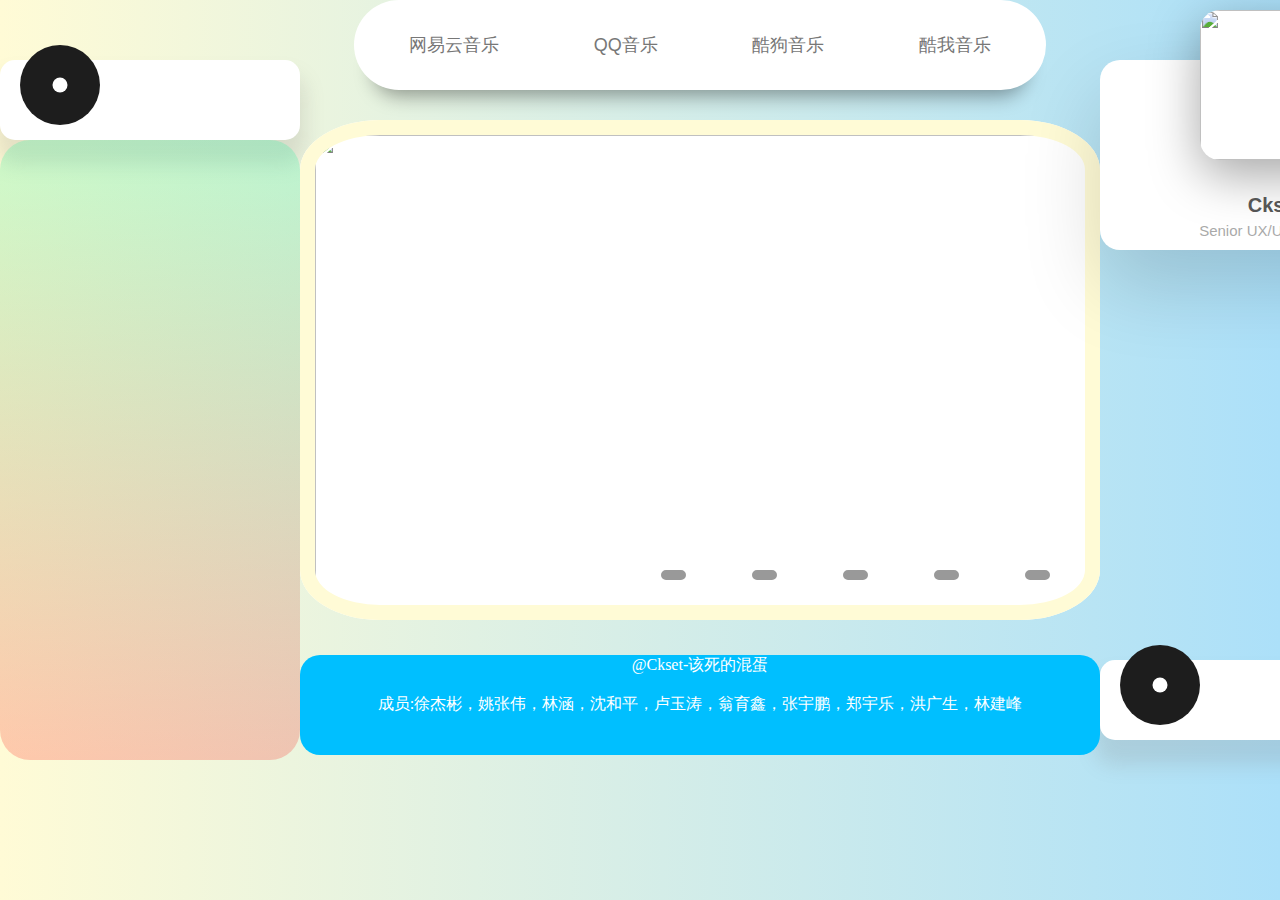
==== index.html @ 204e800f "Rename son.html to index.html" ====
<!DOCTYPE html>
<html lang="en">
<head>
    <meta charset="UTF-8">
    <title>Title</title>
    <link rel="stylesheet" href="card.css">
    <link rel="stylesheet" href="Navigation.css">
    <script src="audio2.js"></script>
    <script src="picture.js"></script>
    <style>
      html,
      /*
      主体
       */
      body{
        position: relative;
        width: 100%;
        height: 100%;
        background-image: linear-gradient(to right,#fffbd6 0%,#ace0f9 100%);
        display: flex;
        justify-content: flex-start;
      }
      .player{
          position: relative;
      }
      .control{
          width: 300px;
          height: 80px;
          top: 60px;
          background: #fff;
          border-radius: 15px;
          position: relative;
          box-shadow: 0 20px 20px 5px rgba(132,123,123,0.2);
      }
      .alarm{
          width: 80px;
          height: 80px;
          border-radius: 50%;
          position: absolute;
          top: -15px;
          left: 20px;
          background-color: #1d1d1d;
          transform: scale(1);
          transition: all 0.5s ease;
      }
      .alarm::before{
          content: '';
          position: absolute;
          top: 0;
          left: 0;
          width: 100%;
          bottom: 0;
          border-radius: 50%;
          background: url("ING/img/偏爱.jpg");
          background-size: 100%;
      }
      .control.active .alarm::before{
          animation:rotateF 3s infinite linear;
      }
      @keyframes rotateF {
          0%{
              transform: rotate(0deg);
          }
          100%{
              transform: rotate(360deg);
          }
      }
      .alarm::after{
          content: '';
          position: absolute;
          width: 15px;
          height: 15px;
          background: white;
          border-radius: 50%;
          z-index: 1;
          top: 50%;
          left: 50%;
          transform: translateX(-50%) translateY(-50%);
      }
      .buts{
          display: flex;
          justify-content: flex-end;
          height: 80px;
          padding: 0 15px;
      }
      .prev,.play,.next{
          width: 55px;
          height: auto;
          border-radius: 10px;
          background: #1d1d1d;
          cursor: pointer;
      }
      .prev:hover,.play:hover,.next:hover{
          background: white;
      }
      .prev{
          background: url("ING/img/next.jpg") no-repeat center center;
          background-size: 20px;
      }
      .play{
          background: url("/ING/img/16912.svg") no-repeat center center;
          background-size: 15px;
      }
      .next{
          background: url("/ING/img/16913.svg") no-repeat center center;
          background-size: 20px;
      }
      /*播放时*/
      .control.active .play{
          background: url("/ING/img/16915.svg") no-repeat center center;
          background-size: 20px;
      }
      .info{
          opacity: 0;
          position: absolute;
          right: 10px;
          left: 10px;
          height: 60px;
          background: rgba(255,255,255,0.5);
          padding: 5px 15px 5px 110px;
          border-radius: 15px;
      }
      .info.active{
          opacity: 1;

      }
      .song{
          color: #1d1d1d;
          font-size: 16px;
          margin-bottom: 5px;
      }
      .name{
          font-size: 12px;
          color: #999999;
          margin-bottom: 8px;
      }
      /*.progress-bar{
          border-radius: 2px;
          background: #ddd;
          width: 100%;
          height: 1px;
          overflow: hidden;
      }
      */
      .progress-bar-container{
          border-radius: 2px;
          background: #ddd;
          width: 100%;
          height: 100%;

      }
      .progress-bar{
          background: red;
          width: 100%;
          height: 100%;
          overflow: hidden;
      }
      .bar{
          background: red;
          width: 100%;
          height: 1px;
      }
      .progress-bar::before{
          content: "";
          position: absolute;
          width: 100%;
          height: 100%;
          transform: scaleX(0);
          transform-origin: left center;
          animation: 180s progress ease-out forwards;
      }
      @keyframes progress {
          to{
              transform: scaleX(1);
          }
      }
      #progressBar{
          width:165px;
          height:2px;
          background:#e9e9e9;
          margin-top:10px;
          position: relative;
          border-radius: 2px;
      }
      #playProgressBar{
          position: absolute;
          top:0;left:0;
          background:red;
          height:2px;
          width:165px;
          border-radius: 2px;
      }
      #ptxt{
          width:100%;
          height:2px;
          text-align:right;
          top: -21px;
          font-size: 1px;
          line-height: 30px;
          z-index: 10;
          position: absolute;
      }
      .content{
          position: relative;
      }
      .boder{
          position: relative;
          top: 60px;
          width: 300px;
          opacity: 20%;
          border-radius: 30px 30px;
          background-image: linear-gradient(to top,red 0%,mediumspringgreen 100%);
      }
      .container{
          width: 100%;
      }
      .lrc{
          opacity: 1;
      }

      .container .lrc{
          height: 620px;
          overflow: hidden;
          display: block;
          margin: 0 auto;
      }
      .container .lrc #ullrc{
          width: 100%;
          padding: 0;
          list-style: none;
          transition: 0.3s all ease;
          margin: 0;
      }
      /*歌词普通样式*/
      .container .lrc #ullrc li{
          height: 35px;
          line-height: 35px;
          font-size: 1em;
          color: ghostwhite;
          font-weight: normal;
          transition: .3s all ease;/*一定要加上不然看着突兀*/
          list-style-type: none;
          text-align: center;
          display: block;
          width: 100%;
          margin: 0 auto;
      }
      /*动态歌词样式*/
      .container .lrc #ullrc li.active{
          font-size: 1.2em;
          color: blue;
          font-weight: bold;
      }


    </style>
</head>
<body>
<div class="player">
    <!--互动-->
    <div class="info" id="info">
        <audio id="myAudio">
            <source src="../audio/pianai.mp3">
        </audio>
        <div class="song" id="song">偏爱</div>
        <div class="name" id="name">张芸京</div>
        <div id="progressBar">
            <div id="ptxt">0%</div>
            <div id="playProgressBar"></div>
        </div>
    </div>

    <div class="control" id="control">

        <div class="alarm"></div>
        <div class="buts">
            <div class="prev" id="prev"></div>
            <div id="play" class="play"></div>
            <div class="next" id="next"></div>
        </div>
    </div>
    <div class="boder">
        <div class="container">

            <div class="btn">

            </div>
            <div class="lrc">
                <ul id="ullrc">

                </ul>
            </div>
        </div>
</div>


</div>
<!--导航下属-->
<div class="kua">
<div class="Navigation">
    <nav>
        <ul class="u1">
            <a href="https://music.163.com/"><li class="l1">网易云音乐</li></a>
            <a href="https://y.qq.com/"><li class="l1">QQ音乐</li></a>
            <a href="https://www.kugou.com/"><li class="l1">酷狗音乐</li></a>
            <a href="https://kuwo.cn/"><li class="l1">酷我音乐</li></a>
        </ul>
    </nav>
</div>
    <div class="kua1">
        <div id="max">
            <div class="re">
                <ul class="u2">
                    <li class="l2"><img src="ING/img/true.png" alt=""></li>
                    <li class="l2"><img src="ING/img/h.png" alt=""></li>
                    <li class="l2"><img src="ING/img/980.png" alt=""></li>
                    <li class="l2"><img src="ING/img/R.png" alt=""></li>
                    <li class="l2"><img src="ING/img/w.png" alt=""></li>
                </ul>
                <ol class="o1">
                    <li class="l2"></li>
                    <li class="l2"></li>
                    <li class="l2"></li>
                    <li class="l2"></li>
                    <li class="l2"></li>
                </ol>
            </div>
        </div>
        <div class="bottom">
            <span class="style4">@Ckset-该死的混蛋</span><br />
            <span class="style4">成员:徐杰彬，姚张伟，林涵，沈和平，卢玉涛，翁育鑫，张宇鹏，郑宇乐，洪广生，林建峰</span> <br />
        </div>
    </div>
</div>
<div class="c1">
<div class="card">
    <div class="imgBx">
        <img src="ING/img/微信图片_20221103225539.jpg">
    </div>
    <div class="content">
        <div class="details">
            <h2>Ckset<br><span>Senior UX/UI Designer</span></h2>
            <div class="data">
                <h3>342<br><span>Posts</span></h3>
                <h3>120k<br><span>Followers</span></h3>
                <h3>285<br><span>Following</span></h3>
            </div>
            <div class="actionBtn">
                <a href="https://space.bilibili.com/302290376?spm_id_from=333.1007.0.0"><button>Follow</button></a>
                <a href="https://message.bilibili.com/#/reply"><button>Message</button></a>
            </div>

        </div>

    </div>
    <div class="player2">
        <div class="info2" id="info2">
            <div class="song2" id="song2">偏爱</div>
            <div class="name2" id="name2">张芸京</div>
            <div id="progressBar2">
                <div id="ptxt2">0%</div>
                <div id="playProgressBar2"></div>
            </div>
        </div>
        <div>
            <div class="control2" id="control2">
                <audio id="myAudio2">
                    <source src="">
                </audio>
                <div class="alarm2"></div>
                <div class="buts2">
                    <div class="prev2" id="prev2"></div>
                    <div id="play2" class="play2"></div>
                    <div class="next2" id="next2"></div>
                </div>
            </div>
        </div>

</div>


    </div>
</div>
<div class="Ckset">

</div>
</body>
<script>
    //播放按钮
    let playBut=document.getElementById("play");
    let prev=document.getElementById("prev");
    //播放器
    let myAudio=document.getElementById("myAudio");
    //控件
    let controlDom=document.getElementById('control');
    //音乐信息
    let infoBar=document.getElementById('info');

    playBut.addEventListener("click",playF);

    let arrys0 = ["audio/pianai.mp3","audio/lydy.mp3","audio/wjsj.mp3"];

    //获取Audio对象
    let AudioDom  =  document.getElementById("myAudio");
    //设置播放源

    AudioDom.src = arrys0[0];

    //点击事件
    function playF(){
        //判断当前是否在播放
        let flag=Array.from(controlDom.classList).some(function (item){
            return item == "active";
        });
        if (flag){
            //播放中点击暂停
            controlDom.classList.remove('active');
            infoBar.classList.remove('active');
            myAudio.pause();
        }else{
            //播放
            let lrc=`[00:00.000] 作词 : 葛大为
[00:01.000] 作曲 : 陈伟
[00:02.421] 编曲 : 陈伟
[00:04.136]
[00:14.752] 把昨天都作废
[00:17.993] 现在你在我眼前
[00:21.746] 我想爱 请给我机会
[00:28.238] 如果我错了也承担
[00:32.054] 认定你就是答案
[00:36.919] 我不怕谁嘲笑我极端
[00:41.887] 相信自己的直觉
[00:45.766] 顽固的人不喊累
[00:49.187] 爱上你 我不撤退
[00:54.890] 我说过 我不闪躲
[00:58.109] 我非要这么做
[01:00.845] 讲不听 也偏要爱
[01:03.501] 更努力爱 让你明白
[01:08.763] 没有别条路能走
[01:11.642] 你决定 要不要陪我
[01:14.494] 讲不听偏爱
[01:16.267] 靠我感觉爱
[01:17.870] 等你的依赖
[01:21.210] 对你偏爱
[01:28.280] 痛也很愉快
[01:36.856] 把昨天都作废
[01:40.143] 现在你在我眼前
[01:43.945] 我想爱 请给我机会
[01:50.570] 如果我错了也承担
[01:54.367] 认定你就是答案
[01:59.245] 我不怕谁嘲笑我极端
[02:04.220] 相信自己的直觉
[02:08.024] 顽固的人不喊累
[02:11.572] 爱上你 我不撤退
[02:17.171] 我说过 我不闪躲
[02:20.334] 我非要这么做
[02:23.001] 讲不听 也偏要爱
[02:25.655] 更努力爱 让你明白
[02:30.942] 没有别条路能走
[02:33.833] 你决定 要不要陪我
[02:36.778] 讲不听偏爱
[02:38.577] 靠我感觉爱
[02:40.224] 等你的依赖
[02:43.273] 不后悔 有把握 我不闪躲
[02:47.773] 我非要这么做
[02:50.354] 讲不听 也偏要爱
[02:52.881] 更努力爱 让你明白
[02:58.272] 没有别条路能走
[03:01.159] 你决定 要不要陪我
[03:04.177] 讲不听偏爱
[03:05.850] 靠我感觉爱
[03:07.649] 等你的依赖
[03:10.977] 对你偏爱
[03:18.024] 痛也很愉快`;
            function $(id) {
                return document.getElementById(id);
            }//这样写以后getid方便
            function getLrcArray() {
                //分割每一列
                let parts = lrc.split("\n");
                //遍历分割每一句
                for (let index = 0; index < parts.length; index++) {
                    parts[index] = getLrcObj(parts[index]);
                }
                return parts;

                function getLrcObj(content) {
                    //把一句分割为俩部分
                    let twoParts = content.split("]");
                    let time = twoParts[0].substr(1);//将时间前的"["截掉
                    let timeParts = time.split(":");//用秒处理比较翻版我们这里这里转换成秒
                    let seconds = +timeParts[1];
                    let min = +timeParts[0];
                    seconds = min * 60 + seconds;
                    //歌词获取
                    let swords = twoParts[1];
                    return{//返回秒和歌词
                        seconds: seconds,
                        swords: swords,
                    };
                }
            }
            let lrcArray = getLrcArray();//结果存储在这里
            function inputLrc() {
                for (let index = 0; index < lrcArray.length; index++) {//不用数,有多少句创建多少li标签
                    let li = document.createElement("li");
                    li.innerText = lrcArray[index].swords;//歌词放入
                    $("ullrc").appendChild(li);//将这个li作为ul的子元素

                }
            }
            inputLrc();

            function setPosition() {
                let index = getLrcIndex();
                if (index == -1) {
                    return;
                }
                let lrc_li_height = 35, lrc_ul_height = 570;//定义行高和歌词box高度
                let top = index * lrc_li_height + lrc_li_height / 2 - lrc_ul_height / 2;//计算
                if (top < 0) {
                    top = 0;//如果top为负说明歌词在开始几句,无需滚动,top归零
                }
                $("ullrc").style.marginTop = -top + "px";//改变mt
                let activeLi = $("ullrc").querySelector(".active");//寻找ul下类名为active的元素并返回之
                if(activeLi){
                    activeLi.classList.remove("active");//删
                }
                $("ullrc").children[index].classList.add("active");//添
            }
            let turn=0;

            function getLrcIndex(){
                let time = $("myAudio").currentTime;
                for (let index = 0; index < lrcArray.length; index++) {
                    if (lrcArray[index].seconds > time) {
                        return index - 1;
                    }
                }
            }
            $("myAudio").ontimeupdate = setPosition;
            controlDom.classList.add('active');
            infoBar.classList.add('active');
            myAudio.play();
        }
    }
    //监听 Audio 的 timeupdate方法来实时获取播放进度
    AudioDom.addEventListener("timeupdate",function(){

        //获取当前播放的百分比  当前进度/总进度
        let percent  = AudioDom.currentTime / AudioDom.duration

        //计算进度条的因子,百分比需要*该因子,最后才能到100%
        let sp = 600 / 100 ;

        //拼接进度条的width
        let swidth =  (percent * 27 * sp) + "px";
        console.log(percent*100,swidth)

        //设置进度条的播放进度
        document.getElementById("playProgressBar").style.width = swidth;

        //保留2位小数
        document.getElementById("ptxt").innerText = ((percent*100).toFixed(2))+"%"
    })
    let playBut2=document.getElementById("play2");
    //上一首
    let prev2=document.getElementById("prev2");
    //下一首
    let Next2=document.getElementById("next2");
    //歌名
    let song2= document.getElementById("song2");
    //歌手
    let author2=document.getElementById("name2")
    //播放器
    let myAudio2=document.getElementById("myAudio2");
    //控件
    let controlDom2=document.getElementById('control2');
    //音乐信息
    let infoBar2=document.getElementById('info2');

    playBut2.addEventListener("click",playF2);
    Next2.addEventListener("click",nextF2);
    prev2.addEventListener("click",prevF2);

    function playF2(){
        //判断当前是否在播放
        let flag=Array.from(controlDom2.classList).some(function (item){
            return item == "active";
        });
        if (flag){
            //播放中点击暂停
            controlDom2.classList.remove('active');
            infoBar2.classList.remove('active');
            myAudio2.pause();
        }else{
            //播放
            controlDom2.classList.add('active');
            infoBar2.classList.add('active');
            myAudio2.play();
        }
    }
    let arrys1 = ["audio/pianai.mp3","audio/lydy.mp3","audio/wjsj.mp3"];


    //获取Audio对象
    let AudioDom2  =  document.getElementById("myAudio2");
    //设置播放源
    let currMp3 = arrys1[0];
    AudioDom2.src = arrys1[0];

    //监听 Audio 的 timeupdate方法来实时获取播放进度
    AudioDom2.addEventListener("timeupdate",function(){

        //获取当前播放的百分比  当前进度/总进度
        let percent  = AudioDom2.currentTime / AudioDom2.duration

        //计算进度条的因子,百分比需要*该因子,最后才能到100%
        let sp = 600 / 100 ;

        //拼接进度条的width
        let swidth =  (percent * 27 * sp) + "px";
        console.log(percent*100,swidth)

        //设置进度条的播放进度
        document.getElementById("playProgressBar2").style.width = swidth;

        //保留2位小数
        document.getElementById("ptxt2").innerText = ((percent*100).toFixed(2))+"%"

    })
    function nextF2(){
        let tmpMp3 = "";
        arrys1.forEach(function(item,index){
            if(item == currMp3){
                if((index+1)>arrys1.length-1){
                    //说明是最后一个
                    tmpMp3 = arrys1[0];
                    song2.innerHTML = "偏爱";
                    console.log(song2.innerHTML);
                    author2.innerHTML = "张芸京";
                }else if ((index+1)>arrys1.length-2) {
                    //下一个
                    tmpMp3 = arrys1[index+1];
                    song2.innerHTML = "忘记时间";
                    console.log(song2.innerHTML);
                    author2.innerHTML = "胡歌";
                    console.log(author2.innerHTML);
                }else {
                    tmpMp3 = arrys1[index+1];
                    song2.innerHTML = "六月的雨";
                    console.log(song2.innerHTML);
                    author2.innerHTML = "胡歌";
                    console.log(author2.innerHTML);
                }
                console.log(tmpMp3);
                AudioDom2.src = tmpMp3;
                setTimeout(function(){
                    myAudio2.play()
                    currMp3 = tmpMp3;
                },500)
                return ;
            }
        })
    }
    //上一首
    function prevF2(){
        let tmpMp3 = "";
        arrys1.forEach(function(item,index){
            if(item == currMp3){
                if(index == 0){
                    //说明是第一个
                    tmpMp3 = arrys1[arrys1.length - 1];
                    song2.innerHTML = "忘记时间";
                    console.log(song2.innerHTML);
                    author2.innerHTML = "胡歌";
                    console.log(author2.innerHTML);
                }else if((index-1)) {
                    //下一个
                    tmpMp3 = arrys1[index-1];
                    song2.innerHTML = "六月的雨";
                    console.log(song2.innerHTML);
                    author2.innerHTML = "胡歌";
                    console.log(author2.innerHTML);
                }else {
                    tmpMp3 = arrys1[index-1];
                    song2.innerHTML = "偏爱";
                    console.log(song2.innerHTML);
                    author2.innerHTML = "张芸京";
                }
                console.log(tmpMp3);
                console.log(tmpMp3)
                AudioDom2.src = tmpMp3;
                setTimeout(function(){
                    myAudio2.play()
                    currMp3 = tmpMp3;
                },500)
                return ;
            }
        })
    }


</script>
</html>
---- card.css ----
* {
    margin: 0;
    padding: 0;
    box-sizing: border-box;
    font-family: 'Poppins', sans-serif;
}
.c1{
    width: 100%;
    display: flex;
    justify-content: flex-end;
}
.card {
    position: relative;
    width: 350px;
    height: 190px;
    top: 60px;
    /* height: 450px; */
    background: #fff;
    border-radius: 20px;
    box-shadow: 0 35px 80px rgba(0, 0, 0, 0.15);
    transition: 0.5s;

}

.card:hover {
    height: 450px;
}

.imgBx {
    position: absolute;
    left: 50%;
    top: -50px;
    transform: translateX(-50%);
    width: 150px;
    height: 150px;
    background: #fff;
    border-radius: 20px;
    box-shadow: 0 15px 50px rgba(0, 0, 0, 0.35);
    overflow: hidden;
    transition: 0.5s;
}

.card:hover .imgBx {
    width: 250px;
    height: 250px;
}

.imgBx img{
    position: absolute;
    top: 0;
    left: 0;
    width: 100%;
    height: 100%;
    object-fit: cover;
}

.card .content {
    position: absolute;
    width: 100%;
    height: 100%;
    display: flex;
    justify-content: center;
    align-items: flex-end;
    overflow: hidden;
}

.card .content .details {
    padding: 40px;
    text-align: center;
    width: 100%;
    transition: 0.5s;
    transform: translateY(150px);
}

.card:hover .content .details {
    transform: translateY(0px);
}

.card .content .details h2 {
    font-size: 1.25em;
    font-weight: 600;
    color: #555;
    line-height: 1.2em;
}

.card .content .details h2 span {
    font-size: 0.75em;
    font-weight: 500;
    opacity: 0.5;
}

.card .content .details .data {
    display: flex;
    justify-content: space-between;
    margin: 20px 0;
}

.card .content .details .data h3 {
    font-size: 1em;
    color: #555;
    line-height: 1.2em;
    font-weight: 600;
}

.card .content .details .data h3 span {
    font-size: 0.85em;
    font-weight: 400;
    opacity: 0.5;
}

.card .content .details .actionBtn {
    display: flex;
    justify-content: space-between;
}

.card .content .details .actionBtn button {
    padding: 10px 30px;
    border-radius: 5px;
    border: none;
    outline: none;
    font-size: 1em;
    font-weight: 500;
    background: #ff5f95;
    color: #fff;
    cursor: pointer;
}

.card .content .details .actionBtn button:nth-child(2) {
    border: 1px solid #999;
    color: #999;
    background: #fff;
}
.player2{
    position: relative;
}
.control2{
    width: 100%;
    height: 80px;
    top: 600px;
    background: #fff;
    border-radius: 15px;
    position: relative;
    box-shadow: 0 20px 20px 5px rgba(132,123,123,0.2);
}
.alarm2{
    width: 80px;
    height: 80px;
    border-radius: 50%;
    position: absolute;
    top: -15px;
    left: 20px;
    background-color: #1d1d1d;
    transform: scale(1);
    transition: all 0.5s ease;
}
.alarm2::before{
    content: '';
    position: absolute;
    top: 0;
    left: 0;
    width: 100%;
    bottom: 0;
    border-radius: 50%;
    background: url("ING/img/偏爱.jpg");
    background-size: 100%;
}
.control2.active .alarm2::before{
    animation:rotateF 3s infinite linear;
}
@keyframes rotateF {
    0%{
        transform: rotate(0deg);
    }
    100%{
        transform: rotate(360deg);
    }
}
.alarm2::after{
    content: '';
    position: absolute;
    width: 15px;
    height: 15px;
    background: white;
    border-radius: 50%;
    z-index: 1;
    top: 50%;
    left: 50%;
    transform: translateX(-50%) translateY(-50%);
}
.buts2{
    display: flex;
    justify-content: flex-end;
    height: 80px;
    padding: 0 15px;
}
.prev2,.play2,.next2{
    width: 55px;
    height: auto;
    border-radius: 10px;
    background: #1d1d1d;
    cursor: pointer;
}
.prev2:hover,.play2:hover,.next2:hover{
    background: white;
}
.prev2{
    background: url("ING/img/next.jpg") no-repeat center center;
    background-size: 20px;
}
.play2{
    background: url("/ING/img/16912.svg") no-repeat center center;
    background-size: 15px;
}
.next2{
    background: url("/ING/img/16913.svg") no-repeat center center;
    background-size: 20px;
}
/*播放时*/
.control2.active .play2{
    background: url("/ING/img/16915.svg") no-repeat center center;
    background-size: 20px;
}
.info2{
    opacity: 0;
    position: absolute;
    right: 10px;
    top: 541px;
    left: 10px;
    height: 60px;
    background: rgba(255,255,255,0.5);
    padding: 5px 15px 5px 110px;
    border-radius: 15px;
}
.info2.active{
    opacity: 1;
}
.song2{
    color: #1d1d1d;
    font-size: 16px;
    margin-bottom: 5px;
}
.name2{
    font-size: 12px;
    color: #999999;
    margin-bottom: 8px;
}
.progress-bar-container2{
    border-radius: 2px;
    background: #ddd;
    width: 100%;
    height: 100%;

}
.progress-bar2{
    background: red;
    width: 100%;
    height: 100%;
    overflow: hidden;
}
.bar2{
    background: red;
    width: 100%;
    height: 1px;
}
.progress-bar2::before{
    content: "";
    position: absolute;
    width: 100%;
    height: 100%;
    transform: scaleX(0);
    transform-origin: left center;
    animation: 180s progress ease-out forwards;
}
@keyframes progress2 {
    to{
        transform: scaleX(1);
    }
}
#progressBar2{
    width:165px;
    height:2px;
    background:#e9e9e9;
    margin-top:10px;
    position: relative;
    border-radius: 2px;
}
#playProgressBar2{
    position: absolute;
    top:0;left:0;
    background:red;
    height:2px;
    width:165px;
    border-radius: 2px;
}
#ptxt2{
    width:100%;
    height:2px;
    text-align:right;
    top: -21px;
    font-size: 1px;
    line-height: 30px;
    z-index: 10;
    position: absolute;
}
.content2{
    position: relative;
}
---- Navigation.css ----
.kua{
    top: 10px;
    display: flex;
    width: 1000%;
    height: 20%;
    justify-content: center;
}

.Navigation {
    position: relative;
    width: 800px;
    height: 100vh;
    display: flex;
    align-items: flex-start;
    justify-content: center;
}
nav {
    background: #fff;
    border-radius: 50px;
    padding: 10px;
    box-shadow: 0 25px 20px -20px rgba(0, 0, 0, 0.4);
}
nav .u1 .l1 {
    position: relative;
    list-style: none;
    display: inline-block;
    padding: 13px 35px;
    margin: 10px;
    font-size: 18px;
    font-weight: 500;
    color: #777;
    cursor: pointer;
    z-index: 2;
    transition: color 0.5s;
}
nav .u1 .l1::after {
    content: '';
    background: #f44566;
    width: 100%;
    height: 100%;
    border-radius: 30px;
    position: absolute;
    top: 100%;
    left: 50%;
    transform: translate(-50%, -50%);
    z-index: -1;
    opacity: 0;
    transition: top 0.5s,opacity 0.5s;//出现速度
}
nav .u1 .l1:hover{
    color: #fff;
}
nav .u1 .l1:hover::after{
    top: 50%;
    opacity: 1;
}
.kua1{
    position: absolute;
    top: 120px;
    width: 800px;
    height: 500px;
    background-color: white;
    border-radius: 10%;
}
#max{
    width: 800px;
    height: 500px;
    align-items: center;

}
.re{
    position: relative;
    height: 400px;
}
.re .u2{
    list-style-type:none ;
}
.re .u2>.l2{
    width: 600px;
    height: 300px;
    position: absolute;

    transition: 1s;
    opacity: 0;
}
.re .u2>.l2 img{
    width: 800px;
    height: 500px;
    border-radius: 10%;
    border: 15px solid #fffbd6;
}
#max .o1 {
    position: relative;
    display: grid;
    grid-template-columns: repeat(5,75px);
    grid-template-rows: auto;
    grid-gap: 1em;gap: 1em;
    float: right;
    margin-top: 450px;
    list-style: none;
    top:0;left:0;
}
#max .o1 .l2 {
    width: 25px;
    height: 10px;
    font-size: 15px;
    line-height: 20px;
    float: left;
    text-align: center;
    border-radius: 2em;
    border: 5px solid #999999;
}

.bottom {
    right:0px;
    bottom:0px;
    background: deepskyblue;
    color:#fff;
    border-radius: 20px 20px;
    position: relative;
    top: 35px;
    width:100%;
    text-align:center;
    z-index: 10;
    height: 100px;
}
.bottom span {
    position:relative;
    display:block;
    left:0;
    font-family: fantasy;
}
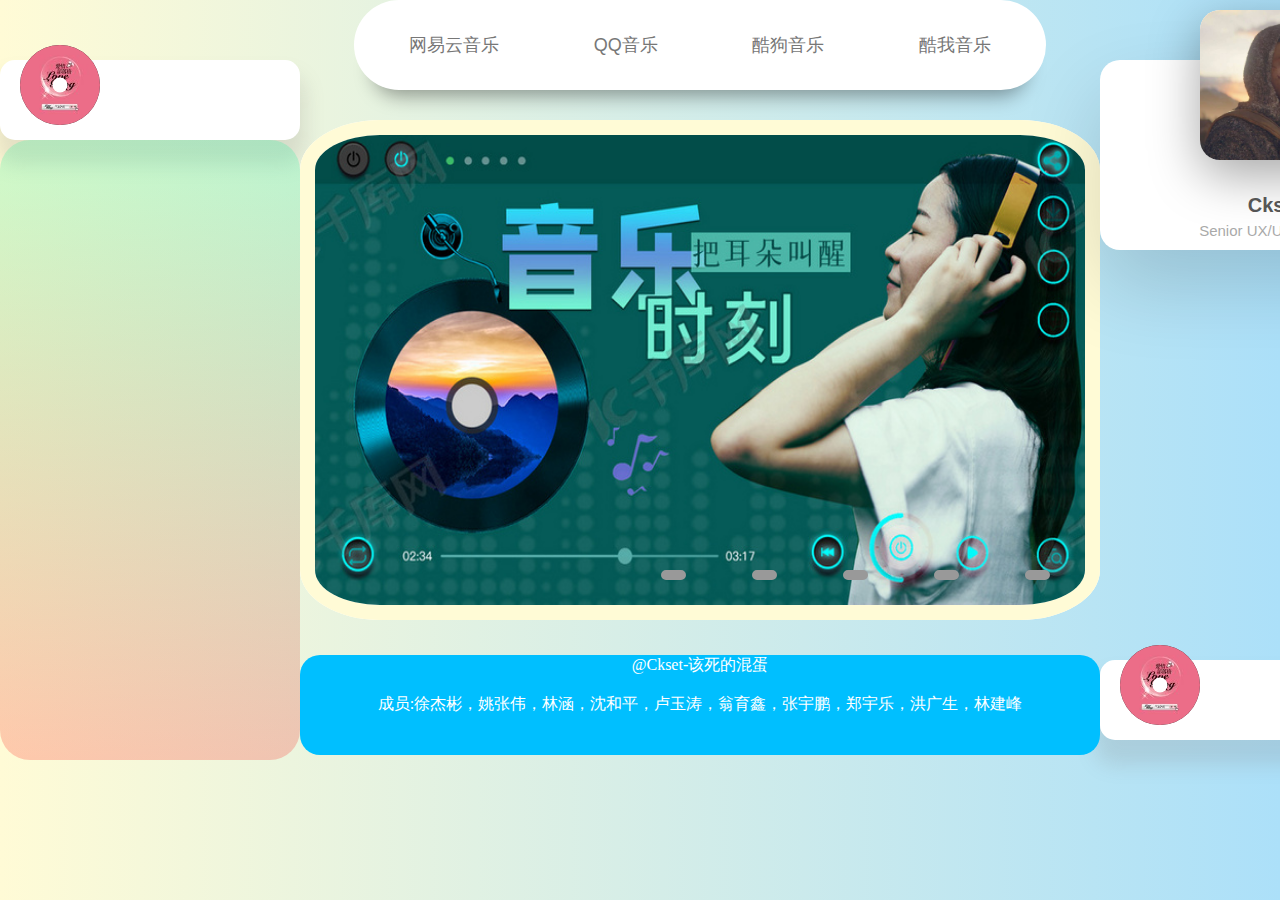
==== commit bb409651: "Update index.html" ====
--- a/index.html
+++ b/index.html
@@ -2,10 +2,9 @@
 <html lang="en">
 <head>
     <meta charset="UTF-8">
-    <title>Title</title>
+    <title>CksetDemo</title>
     <link rel="stylesheet" href="card.css">
     <link rel="stylesheet" href="Navigation.css">
-    <script src="audio2.js"></script>
     <script src="picture.js"></script>
     <style>
       html,
@@ -79,36 +78,32 @@
       }
       .buts{
           display: flex;
-          justify-content: flex-end;
+          justify-content: center;
+          position: relative;
+          left: 40px;
           height: 80px;
           padding: 0 15px;
       }
-      .prev,.play,.next{
+      .play{
           width: 55px;
           height: auto;
           border-radius: 10px;
           background: #1d1d1d;
           cursor: pointer;
       }
-      .prev:hover,.play:hover,.next:hover{
+      .play:hover{
           background: white;
       }
-      .prev{
-          background: url("ING/img/next.jpg") no-repeat center center;
-          background-size: 20px;
-      }
+
       .play{
-          background: url("/ING/img/16912.svg") no-repeat center center;
-          background-size: 15px;
-      }
-      .next{
-          background: url("/ING/img/16913.svg") no-repeat center center;
-          background-size: 20px;
-      }
+          background: url("ING/img/t.png") no-repeat center center;
+          background-size: 40px;
+      }
+
       /*播放时*/
       .control.active .play{
-          background: url("/ING/img/16915.svg") no-repeat center center;
-          background-size: 20px;
+          background: url("ING/img/play.png") no-repeat center center;
+          background-size: 40px;
       }
       .info{
           opacity: 0;
@@ -134,41 +129,7 @@
           color: #999999;
           margin-bottom: 8px;
       }
-      /*.progress-bar{
-          border-radius: 2px;
-          background: #ddd;
-          width: 100%;
-          height: 1px;
-          overflow: hidden;
-      }
-      */
-      .progress-bar-container{
-          border-radius: 2px;
-          background: #ddd;
-          width: 100%;
-          height: 100%;
-
-      }
-      .progress-bar{
-          background: red;
-          width: 100%;
-          height: 100%;
-          overflow: hidden;
-      }
-      .bar{
-          background: red;
-          width: 100%;
-          height: 1px;
-      }
-      .progress-bar::before{
-          content: "";
-          position: absolute;
-          width: 100%;
-          height: 100%;
-          transform: scaleX(0);
-          transform-origin: left center;
-          animation: 180s progress ease-out forwards;
-      }
+
       @keyframes progress {
           to{
               transform: scaleX(1);
@@ -238,7 +199,7 @@
           font-size: 1em;
           color: ghostwhite;
           font-weight: normal;
-          transition: .3s all ease;/*一定要加上不然看着突兀*/
+          transition: .3s all ease;
           list-style-type: none;
           text-align: center;
           display: block;
@@ -251,8 +212,6 @@
           color: blue;
           font-weight: bold;
       }
-
-
     </style>
 </head>
 <body>
@@ -274,9 +233,7 @@
 
         <div class="alarm"></div>
         <div class="buts">
-            <div class="prev" id="prev"></div>
             <div id="play" class="play"></div>
-            <div class="next" id="next"></div>
         </div>
     </div>
     <div class="boder">
@@ -292,8 +249,6 @@
             </div>
         </div>
 </div>
-
-
 </div>
 <!--导航下属-->
 <div class="kua">
@@ -351,7 +306,6 @@
             </div>
 
         </div>
-
     </div>
     <div class="player2">
         <div class="info2" id="info2">
@@ -377,8 +331,6 @@
         </div>
 
 </div>
-
-
     </div>
 </div>
 <div class="Ckset">
@@ -516,11 +468,13 @@
                 if (index == -1) {
                     return;
                 }
-                let lrc_li_height = 35, lrc_ul_height = 570;//定义行高和歌词box高度
+                /*let lrc_li_height = 35, lrc_ul_height = 570;//定义行高和歌词box高度
                 let top = index * lrc_li_height + lrc_li_height / 2 - lrc_ul_height / 2;//计算
                 if (top < 0) {
                     top = 0;//如果top为负说明歌词在开始几句,无需滚动,top归零
                 }
+
+                 */
                 $("ullrc").style.marginTop = -top + "px";//改变mt
                 let activeLi = $("ullrc").querySelector(".active");//寻找ul下类名为active的元素并返回之
                 if(activeLi){
@@ -563,6 +517,7 @@
         //保留2位小数
         document.getElementById("ptxt").innerText = ((percent*100).toFixed(2))+"%"
     })
+    //2号播放器
     let playBut2=document.getElementById("play2");
     //上一首
     let prev2=document.getElementById("prev2");
@@ -699,7 +654,5 @@
             }
         })
     }
-
-
 </script>
 </html>
--- a/card.css
+++ b/card.css
@@ -204,21 +204,22 @@
     background: white;
 }
 .prev2{
-    background: url("ING/img/next.jpg") no-repeat center center;
-    background-size: 20px;
+    background: url("ING/img/n.png") no-repeat center center;
+    background-size: 40px;
 }
 .play2{
-    background: url("/ING/img/16912.svg") no-repeat center center;
-    background-size: 15px;
-}
+    background: url("ING/img/t.png") no-repeat center center;
+    background-size: 40px;
+}
+
 .next2{
-    background: url("/ING/img/16913.svg") no-repeat center center;
-    background-size: 20px;
+    background: url("ING/img/p.jpg") no-repeat center center;
+    background-size: 40px;
 }
 /*播放时*/
 .control2.active .play2{
-    background: url("/ING/img/16915.svg") no-repeat center center;
-    background-size: 20px;
+    background: url("ING/img/play.png") no-repeat center center;
+    background-size: 40px;
 }
 .info2{
     opacity: 0;
@@ -306,3 +307,4 @@
     position: relative;
 }
 
+
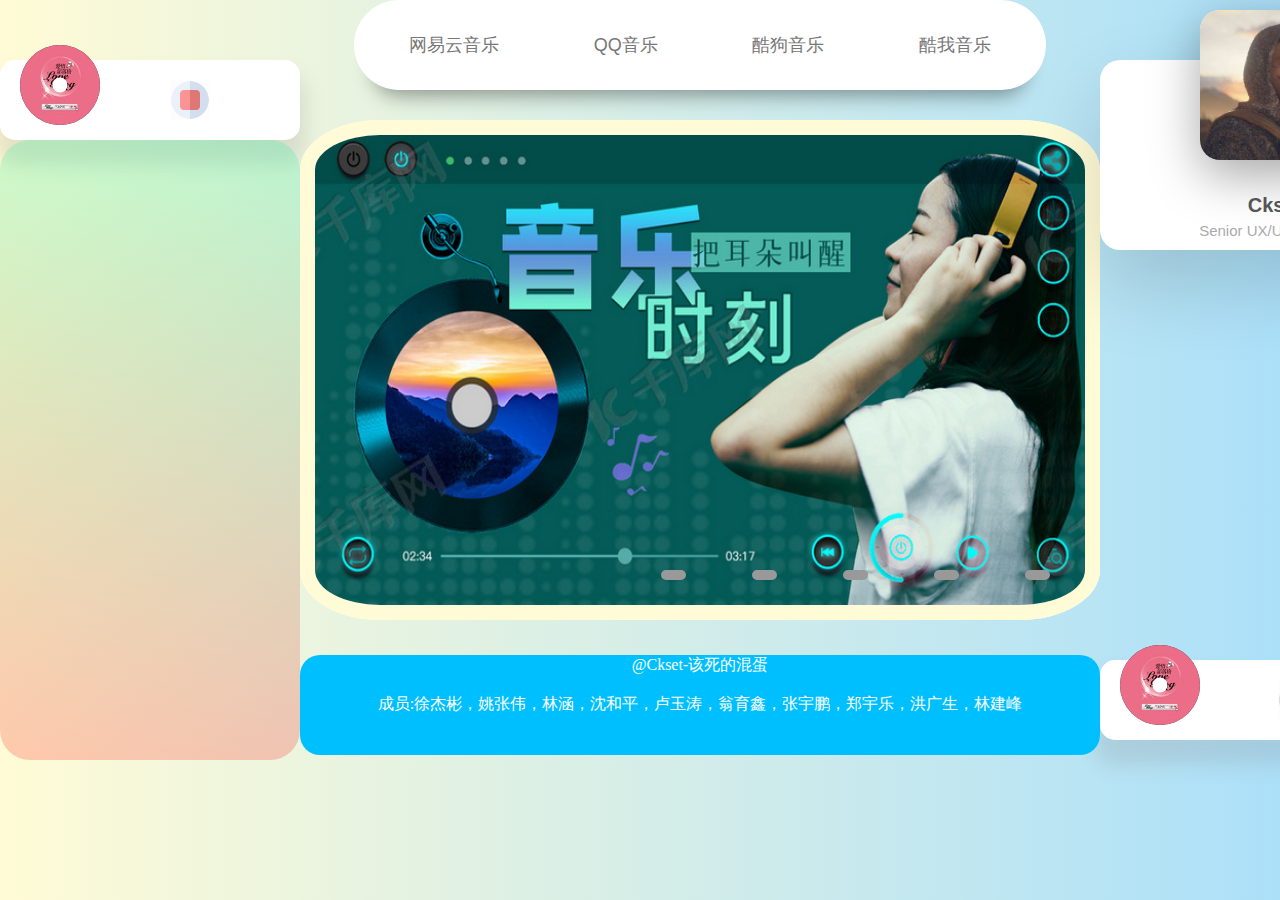
==== commit a7457176: "Update index.html" ====
--- a/index.html
+++ b/index.html
@@ -468,13 +468,13 @@
                 if (index == -1) {
                     return;
                 }
-                /*let lrc_li_height = 35, lrc_ul_height = 570;//定义行高和歌词box高度
+                let lrc_li_height = 35, lrc_ul_height = 570;//定义行高和歌词box高度
                 let top = index * lrc_li_height + lrc_li_height / 2 - lrc_ul_height / 2;//计算
                 if (top < 0) {
                     top = 0;//如果top为负说明歌词在开始几句,无需滚动,top归零
                 }
 
-                 */
+               
                 $("ullrc").style.marginTop = -top + "px";//改变mt
                 let activeLi = $("ullrc").querySelector(".active");//寻找ul下类名为active的元素并返回之
                 if(activeLi){
--- a/card.css
+++ b/card.css
@@ -307,4 +307,3 @@
     position: relative;
 }
 
-
